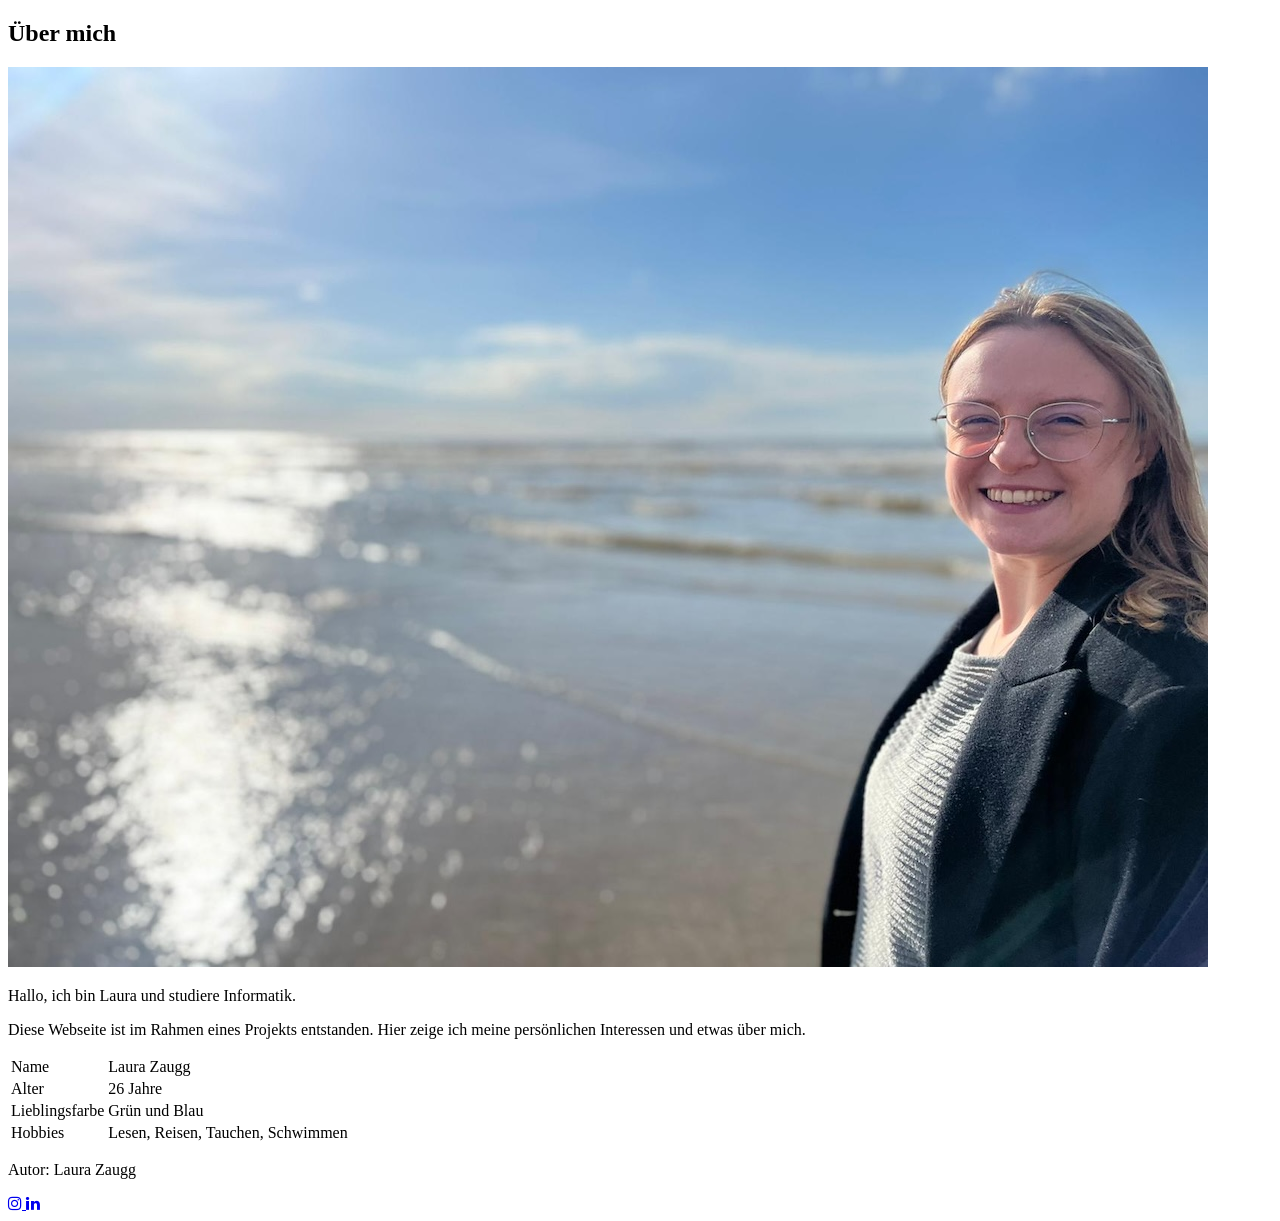
==== html/aboutMe.html @ 6f78e4a7 "web components: Add component for header" ====
<!DOCTYPE html>
<html lang="de">
    <head>
        <meta charset="UTF-8">
        <meta name="viewport" content="width=device-width, initial-scale=1.0">
        <link rel="stylesheet" href="/css/aboutMe.css">
        <link rel="stylesheet" href="https://cdnjs.cloudflare.com/ajax/libs/font-awesome/4.7.0/css/font-awesome.min.css">
        <script src="/components/header.js" defer></script>
        <title>Über mich</title>
    </head>
    <body>

        <web-component-header></web-component-header>

        <main>
            <section>
                <h1>Über mich</h1>
            </section>

            <section>
                <div class="imageContainer">
                    <img src="/images/aboutMe/aboutMePhoto.jpg" alt="Das bin ich, Laura Zaugg">
                </div>
                <div class="textContainer">
                    <p>
                        Hallo, ich bin Laura und studiere Informatik.
                    </p>
                    <p>
                        Diese Webseite ist im Rahmen eines Projekts entstanden. Hier zeige ich meine
                        persönlichen Interessen und etwas über mich.
                    </p>
                </div>
                <div class="tableAboutMe">
                    <table>
                        <tr>
                            <td>Name</td>
                            <td>Laura Zaugg</td>
                        </tr>
                        <tr>
                            <td>Alter</td>
                            <td>26 Jahre</td>
                        </tr>
                        <tr>
                            <td>Lieblingsfarbe</td>
                            <td>Grün und Blau</td>
                        </tr>
                        <tr>
                            <td>Hobbies</td>
                            <td>Lesen, Reisen, Tauchen, Schwimmen</td>
                        </tr>
                    </table>
                </div>
            </section>
        </main>

        <footer class="footerContainer">
            <div class="footerAuthor">
                <p>Autor: Laura Zaugg</p>
            </div>
            <div class="footerSocialMedia">
                <a class="socialMediaInsta" href="https://www.instagram.com/laura_zaugg_/" target="_blank" aria-label="Instagram Profil (öffnet in neuem Tab)">
                    <i class="fa fa-instagram" aria-hidden="true" role="img"></i>
                </a>
                <a class="socialMediaLinkedIn" href="https://www.linkedin.com/in/laura-zaugg-170655234/" target="_blank" aria-label="LinkedIn Profil (öffnet in neuem Tab)">
                    <i class="fa fa-linkedin" aria-hidden="true" role="img"></i>
                </a>
            </div>
        </footer>
    </body>
</html>
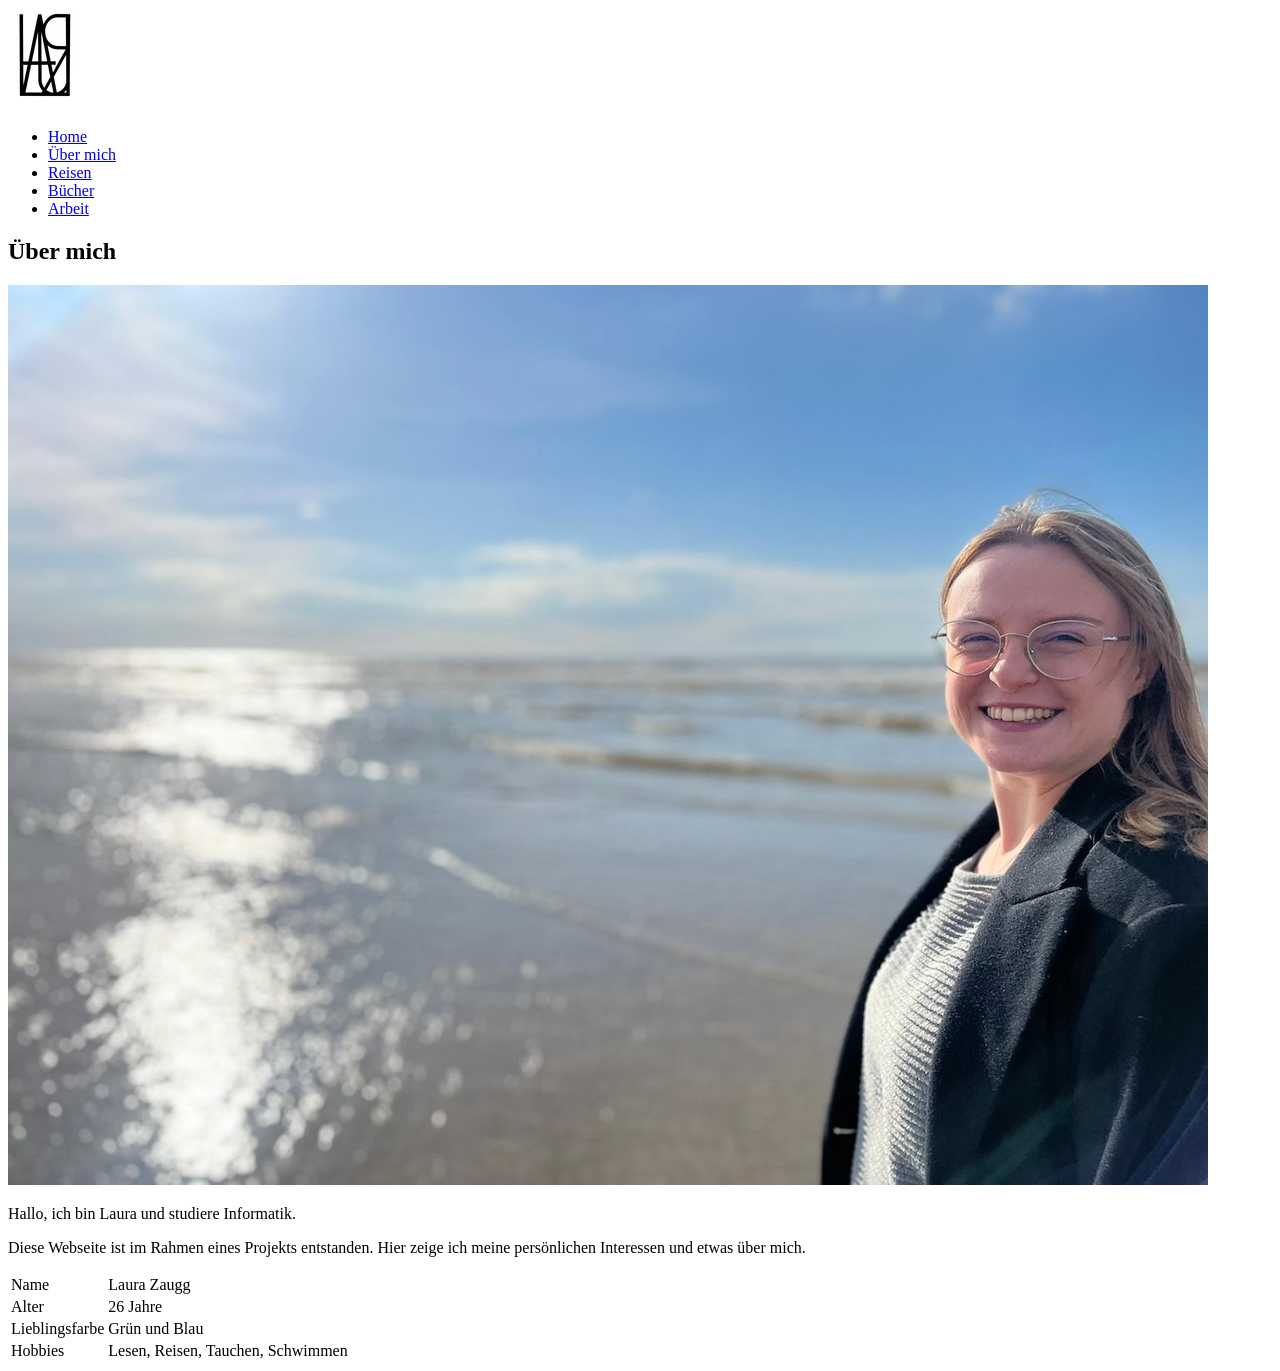
==== commit 784b7360: "web components: debug header" ====
--- a/html/aboutMe.html
+++ b/html/aboutMe.html
@@ -6,6 +6,7 @@
         <link rel="stylesheet" href="/css/aboutMe.css">
         <link rel="stylesheet" href="https://cdnjs.cloudflare.com/ajax/libs/font-awesome/4.7.0/css/font-awesome.min.css">
         <script src="/components/header.js" defer></script>
+        <script src="/components/footer.js" defer></script>
         <title>Über mich</title>
     </head>
     <body>
@@ -53,18 +54,6 @@
             </section>
         </main>
 
-        <footer class="footerContainer">
-            <div class="footerAuthor">
-                <p>Autor: Laura Zaugg</p>
-            </div>
-            <div class="footerSocialMedia">
-                <a class="socialMediaInsta" href="https://www.instagram.com/laura_zaugg_/" target="_blank" aria-label="Instagram Profil (öffnet in neuem Tab)">
-                    <i class="fa fa-instagram" aria-hidden="true" role="img"></i>
-                </a>
-                <a class="socialMediaLinkedIn" href="https://www.linkedin.com/in/laura-zaugg-170655234/" target="_blank" aria-label="LinkedIn Profil (öffnet in neuem Tab)">
-                    <i class="fa fa-linkedin" aria-hidden="true" role="img"></i>
-                </a>
-            </div>
-        </footer>
+        <web-component-footer></web-component-footer>
     </body>
 </html>
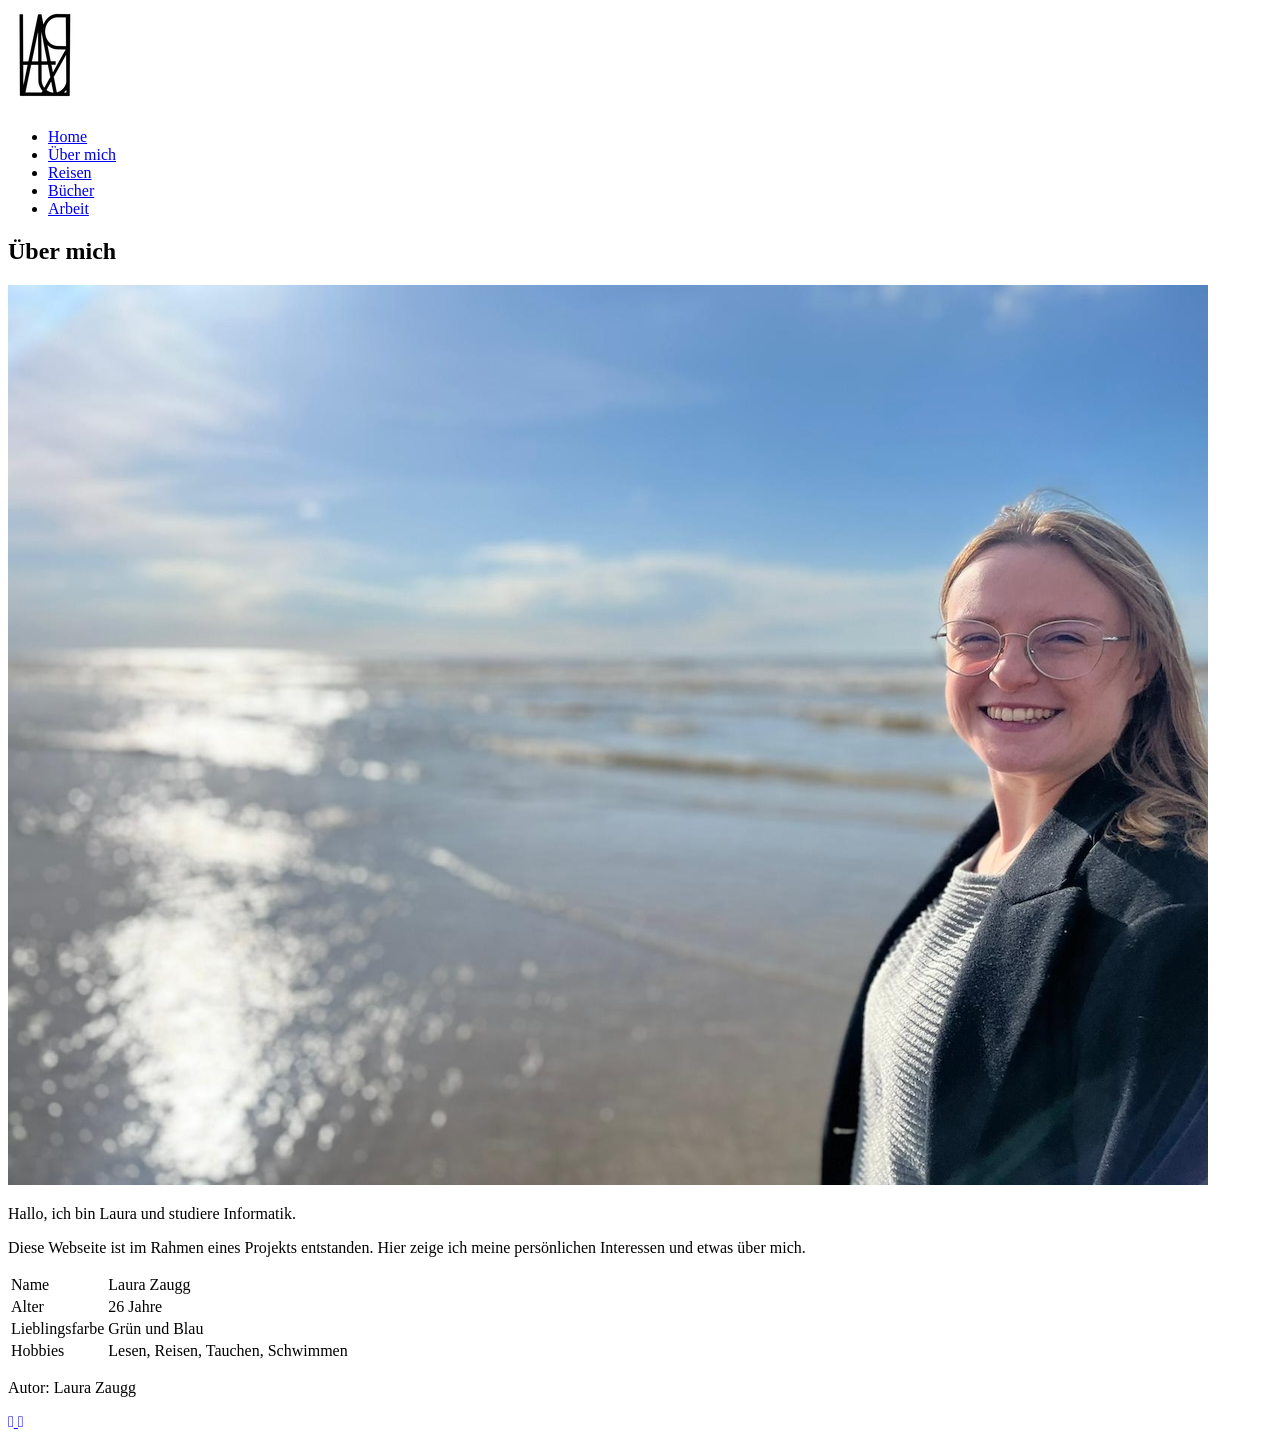
==== commit b2705f71: "web components: add footer" ====
--- a/html/aboutMe.html
+++ b/html/aboutMe.html
@@ -4,7 +4,6 @@
         <meta charset="UTF-8">
         <meta name="viewport" content="width=device-width, initial-scale=1.0">
         <link rel="stylesheet" href="/css/aboutMe.css">
-        <link rel="stylesheet" href="https://cdnjs.cloudflare.com/ajax/libs/font-awesome/4.7.0/css/font-awesome.min.css">
         <script src="/components/header.js" defer></script>
         <script src="/components/footer.js" defer></script>
         <title>Über mich</title>
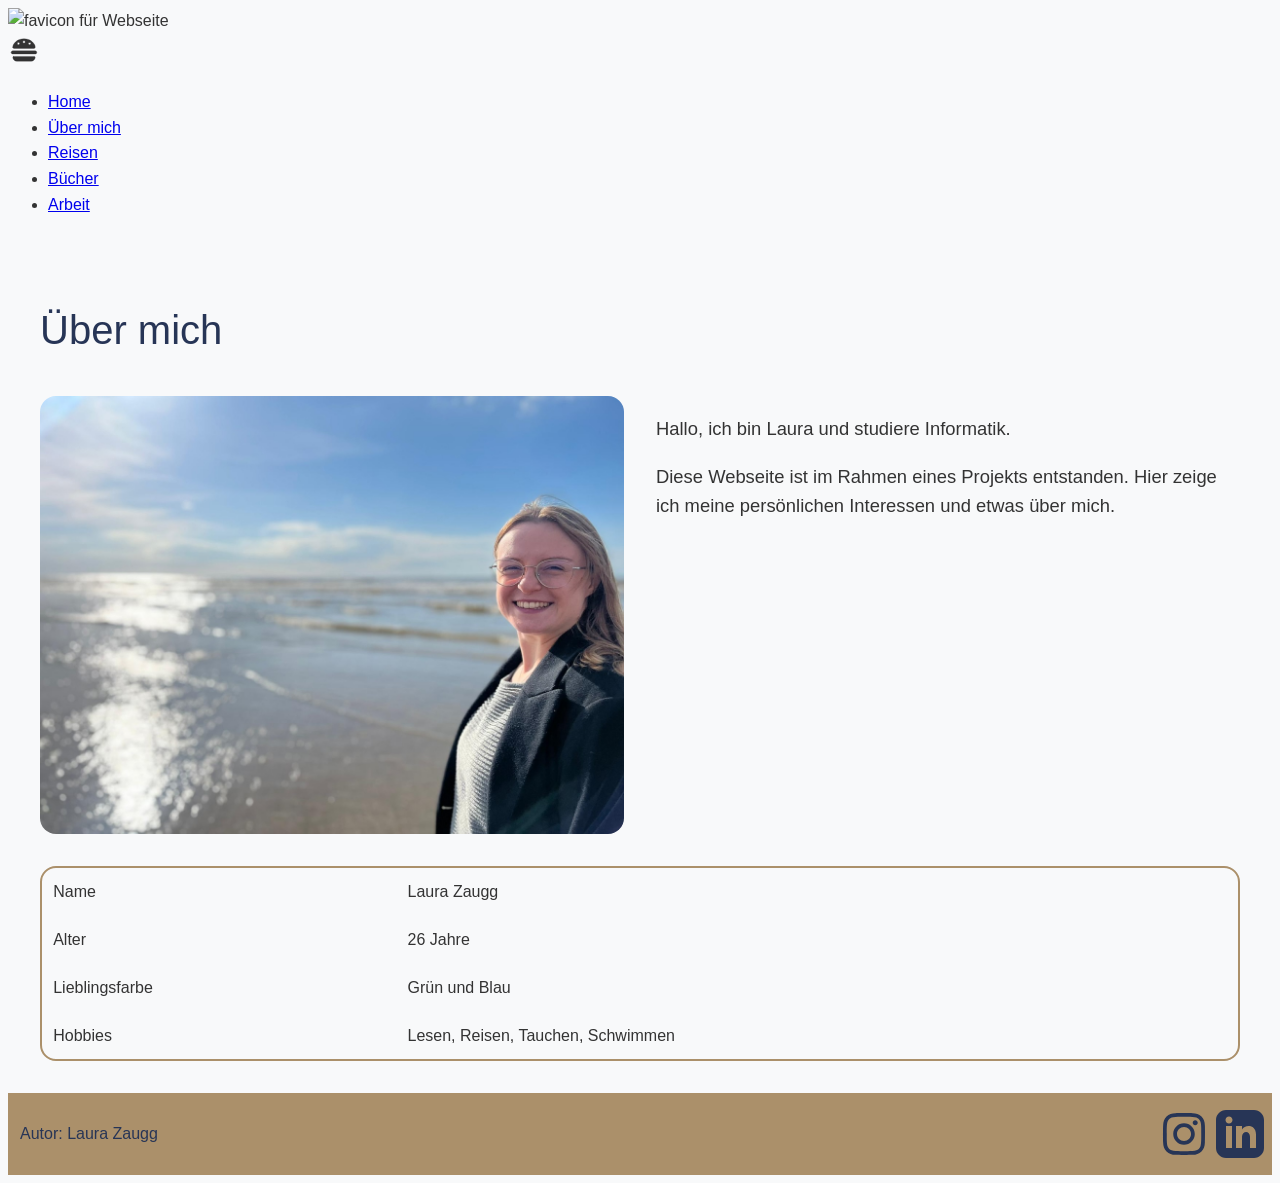
==== commit 1a1ed029: "Repair of links: didnt work in GitHub Deployment" ====
--- a/html/aboutMe.html
+++ b/html/aboutMe.html
@@ -3,9 +3,10 @@
     <head>
         <meta charset="UTF-8">
         <meta name="viewport" content="width=device-width, initial-scale=1.0">
-        <link rel="stylesheet" href="/css/aboutMe.css">
-        <script src="/components/header.js" defer></script>
-        <script src="/components/footer.js" defer></script>
+        <link rel="stylesheet" href="../css/style.css">
+        <link rel="stylesheet" href="../css/aboutMe.css">
+        <script src="../components/header.js" defer></script>
+        <script src="../components/footer.js" defer></script>
         <title>Über mich</title>
     </head>
     <body>
@@ -19,7 +20,7 @@
 
             <section>
                 <div class="imageContainer">
-                    <img src="/images/aboutMe/aboutMePhoto.jpg" alt="Das bin ich, Laura Zaugg">
+                    <img src="../images/aboutMe/aboutMePhoto.jpg" alt="Das bin ich, Laura Zaugg">
                 </div>
                 <div class="textContainer">
                     <p>
--- a/css/style.css
+++ b/css/style.css
@@ -0,0 +1,52 @@
+:root {
+    --primary-color: #273556;
+    --accent-color: #ab906a;
+    --background-color: #f8f9fa;
+    --heading-color: #3f4f75;
+    --text-color: #333333;
+}
+
+body {
+    font-family: 'Verdana', 'Tahoma', sans-serif;
+    font-size: 1rem;
+    color: var(--text-color);
+    background-color: var(--background-color);
+    line-height: 1.6;
+}
+html {
+    scroll-behavior: smooth;
+}
+
+/* Text */
+h1 {
+    font-size: 2.5rem;
+    color: var(--primary-color);
+    font-weight: 500;
+}
+h2 {
+    font-size: 1.5rem;
+    color: var(--heading-color);
+    font-weight: 600;
+}
+h3 {
+    font-size: 1rem;
+    font-weight: 700;
+}
+p {
+    font-size: 1rem;
+}
+
+/* Globale Elemente */
+a {
+    color: var(--accent-color);
+}
+
+a:hover {
+    color: var(--heading-color);
+}
+
+img {
+    max-width: 100%;
+    height: auto;
+    display: block;
+}
--- a/css/aboutMe.css
+++ b/css/aboutMe.css
@@ -0,0 +1,115 @@
+/* Grundstylings */
+main {
+    padding: 2rem;
+}
+section:first-of-type {
+    gap: 2rem;
+}
+section:nth-of-type(2) {
+    display: flex;
+    flex-direction: column;
+    gap: 2rem;
+}
+
+/* < 900px */
+.textContainer {
+    order: 1;
+}
+.textContainer p {
+    font-size: calc(12px + .5vw);
+}
+.imageContainer {
+    order: 2;
+}
+.tableAboutMe {
+    order: 3;
+}
+.imageContainer img {
+    width: 100%;
+    height: auto;
+    display: block;
+    border-radius: 1rem;
+    border-spacing: 0.5rem;
+}
+.tableAboutMe {
+    border: 2px solid var(--accent-color);
+    border-radius: 1rem;
+    overflow: hidden;
+}
+.tableAboutMe table {
+    width: 100%;
+    border-collapse: collapse;
+}
+.tableAboutMe th, td {
+    padding: 0.7rem;
+}
+
+
+/* 900px - 1599px */
+@media screen and (min-width: 900px) and (max-width: 1599px){
+    section:nth-of-type(2) {
+        display: grid;
+        grid-template-columns: 1fr 1fr;
+        gap: 2rem;
+        align-items: start;
+    }
+    .imageContainer {
+        grid-column: 1;
+        grid-row: 1;
+    }
+    .imageContainer img {
+        width: 100%;
+        height: auto;
+        border-radius: 1rem;
+        display: block;
+    }
+    .textContainer {
+        grid-column: 2;
+        grid-row: 1;
+    }
+    .tableAboutMe {
+        grid-column: 1 / 3;
+        grid-row: 2;
+    }
+}
+
+/* >= 1600px */
+@media screen and (min-width: 1600px) {
+    section:nth-of-type(2) {
+        display: flex;
+        flex-direction: column;
+        gap: 2rem;
+    }
+    .textContainer {
+        order: 2;
+        margin: auto;
+    }
+    .imageContainer {
+        order: 1;
+    }
+    .tableAboutMe {
+        order: 3;
+    }
+    .imageContainer img {
+        width: 40%;
+        height: auto;
+        display: block;
+        border-radius: 1rem;
+        border-spacing: 0.5rem;
+        margin: auto;
+    }
+    .tableAboutMe {
+        border: 2px solid var(--accent-color);
+        border-radius: 1rem;
+        overflow: hidden;
+        margin: auto;
+        width: 60%;
+    }
+    .tableAboutMe table {
+        width: 100%;
+        border-collapse: collapse;
+    }
+    .tableAboutMe th, td {
+        padding: 0.7rem;
+    }
+}
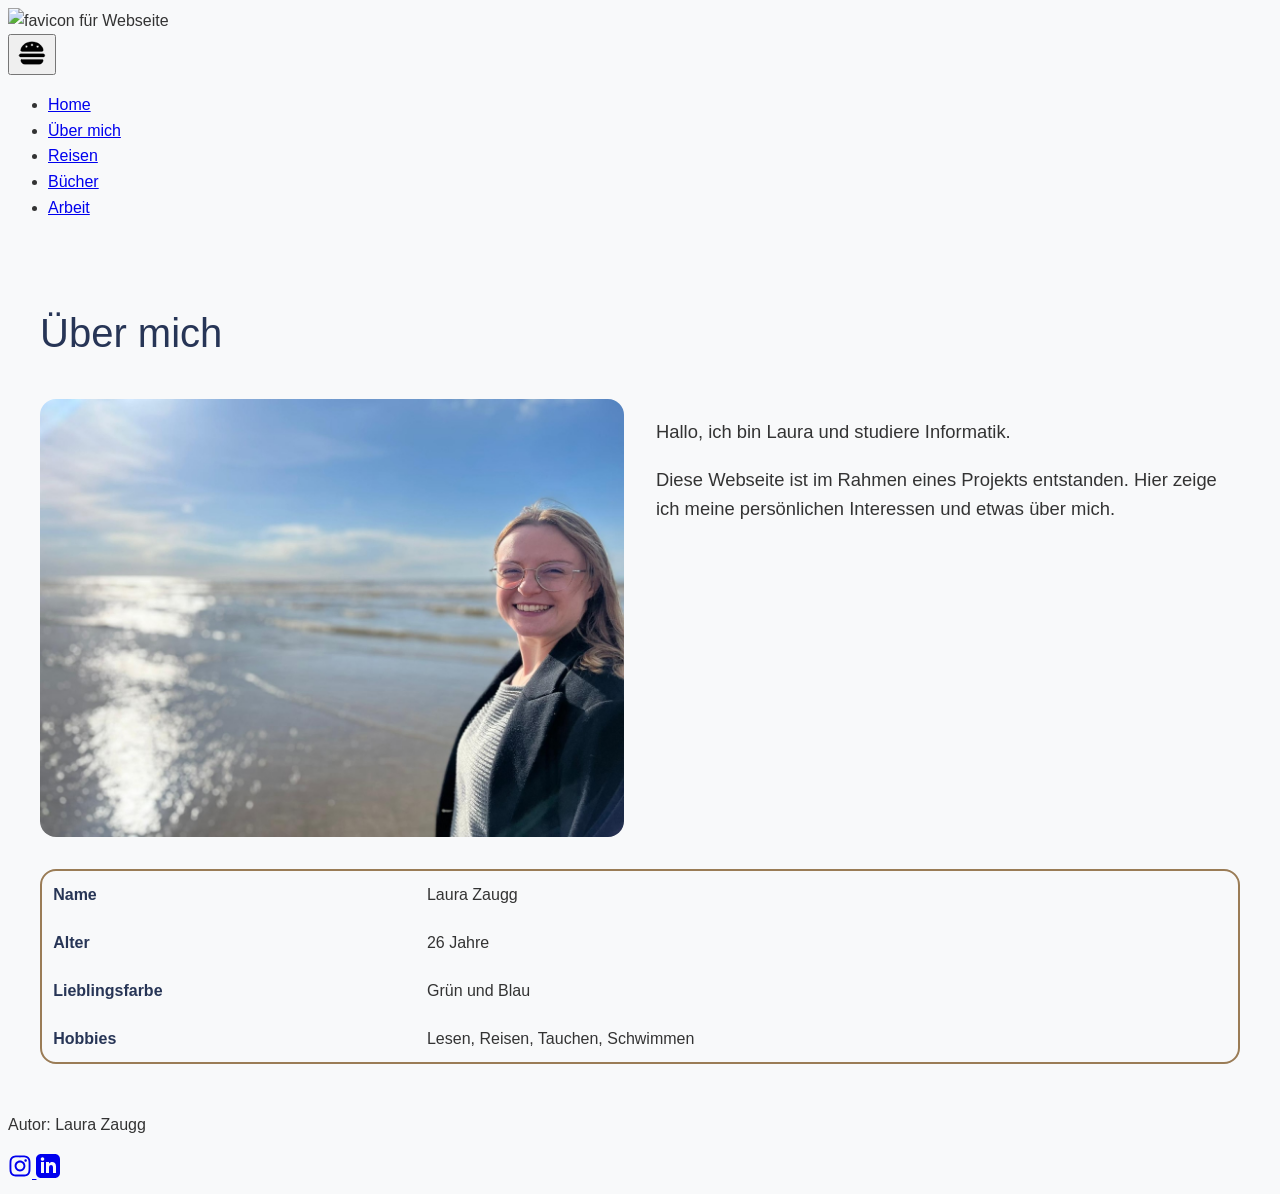
==== commit 213a6051: "accessibility: table, burger, focus" ====
--- a/html/aboutMe.html
+++ b/html/aboutMe.html
@@ -10,8 +10,9 @@
         <title>Über mich</title>
     </head>
     <body>
-
-        <web-component-header></web-component-header>
+        <header>
+            <web-component-header></web-component-header>
+        </header>
 
         <main>
             <section>
@@ -34,19 +35,19 @@
                 <div class="tableAboutMe">
                     <table>
                         <tr>
-                            <td>Name</td>
+                            <th>Name</th>
                             <td>Laura Zaugg</td>
                         </tr>
                         <tr>
-                            <td>Alter</td>
+                            <th>Alter</th>
                             <td>26 Jahre</td>
                         </tr>
                         <tr>
-                            <td>Lieblingsfarbe</td>
+                            <th>Lieblingsfarbe</th>
                             <td>Grün und Blau</td>
                         </tr>
                         <tr>
-                            <td>Hobbies</td>
+                            <th>Hobbies</th>
                             <td>Lesen, Reisen, Tauchen, Schwimmen</td>
                         </tr>
                     </table>
@@ -54,6 +55,8 @@
             </section>
         </main>
 
-        <web-component-footer></web-component-footer>
+        <footer>
+            <web-component-footer></web-component-footer>
+        </footer>
     </body>
 </html>
--- a/css/style.css
+++ b/css/style.css
@@ -1,8 +1,8 @@
 :root {
     --primary-color: #273556;
-    --accent-color: #ab906a;
+    --accent-color: #9a7c56;
     --background-color: #f8f9fa;
-    --heading-color: #3f4f75;
+    --heading-color: #4d688a;
     --text-color: #333333;
 }
 
@@ -50,3 +50,8 @@
     height: auto;
     display: block;
 }
+
+:focus-visible {
+    outline: 3px solid var(--primary-color);
+    outline-offset: 4px;
+}
--- a/css/aboutMe.css
+++ b/css/aboutMe.css
@@ -42,6 +42,10 @@
 }
 .tableAboutMe th, td {
     padding: 0.7rem;
+}
+.tableAboutMe th {
+    color: var(--primary-color);
+    text-align: left;
 }
 
 
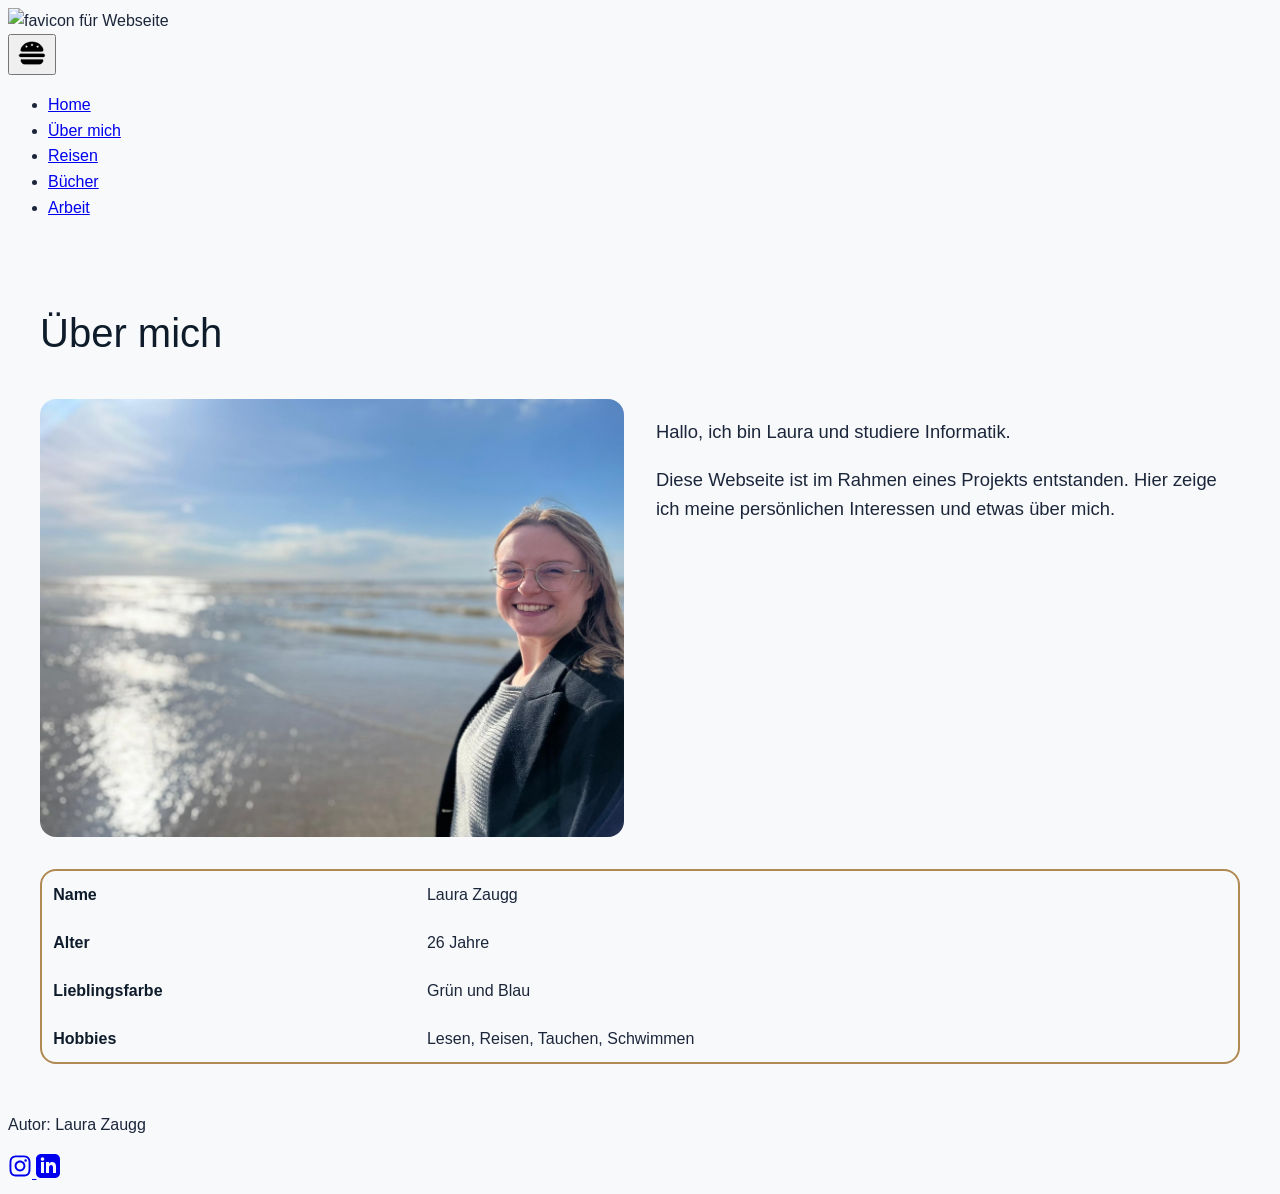
==== commit 929ba105: "Optimize: add favicon" ====
--- a/html/aboutMe.html
+++ b/html/aboutMe.html
@@ -3,11 +3,15 @@
     <head>
         <meta charset="UTF-8">
         <meta name="viewport" content="width=device-width, initial-scale=1.0">
+
         <link rel="stylesheet" href="../css/style.css">
         <link rel="stylesheet" href="../css/aboutMe.css">
+
         <script src="../components/header.js" defer></script>
         <script src="../components/footer.js" defer></script>
+
         <title>Über mich</title>
+        <link rel="icon" href="../images/favicon.png" type="image/x-icon">
     </head>
     <body>
         <header>
--- a/css/style.css
+++ b/css/style.css
@@ -1,9 +1,10 @@
 :root {
-    --primary-color: #273556;
-    --accent-color: #9a7c56;
+    --primary-color: #0D1B2A;
+    --accent-color: #B08953;
+    --link-color: #624c2e;
     --background-color: #f8f9fa;
     --heading-color: #4d688a;
-    --text-color: #333333;
+    --text-color: #1B263B;
 }
 
 body {
@@ -38,7 +39,7 @@
 
 /* Globale Elemente */
 a {
-    color: var(--accent-color);
+    color: var(--link-color);
 }
 
 a:hover {
